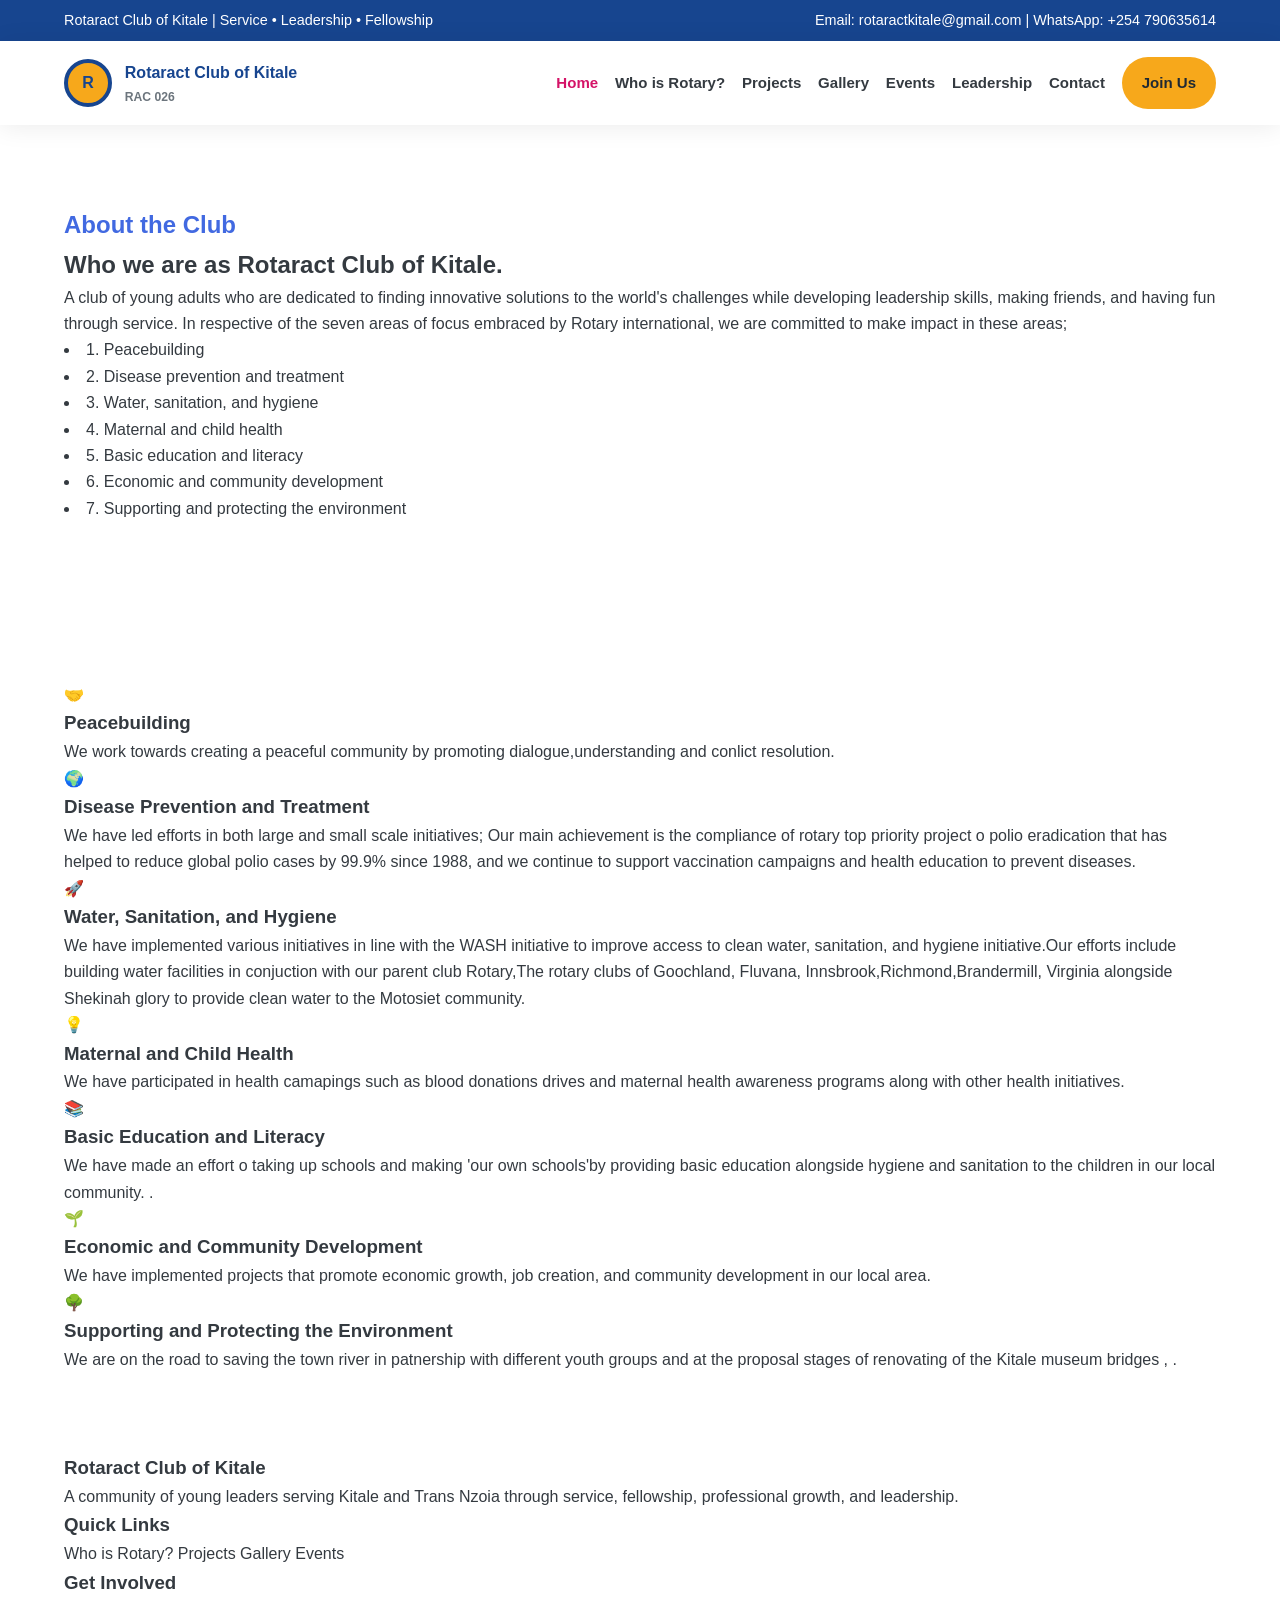
==== about.html @ 702fc6bf "Add files via upload" ====
<!DOCTYPE html>
<html lang="en">

<head>
    <meta charset="UTF-8" />
    <meta name="viewport" content="width=device-width, initial-scale=1.0" />
    <title>About | Rotaract Club of Kitale</title>
    <meta name="description" content="Rotaract Club of Kitale website." />
    <link rel="stylesheet" href="styles.css" />
</head>

<body>
    <div class="topbar">
        <div>Rotaract Club of Kitale | Service • Leadership • Fellowship</div>
        <div>Email: rotaractkitale@gmail.com | WhatsApp: +254 790635614</div>
    </div>

    <header>
        <nav>
            <a href="index.html" class="logo">
                <span class="logo-mark">R</span>
                <span>
                    Rotaract Club of Kitale
                    <small>RAC 026</small>
                </span>
            </a>

            <button class="menu-toggle" aria-label="Open navigation">☰</button>

            <div class="nav-links">
                <a href="index.html" class="active">Home</a>
                <a href="rotary.html" class="">Who is Rotary?</a>
                <a href="projects.html" class="">Projects</a>
                <a href="gallery.html" class="">Gallery</a>
                <a href="events.html" class="">Events</a>
                <a href="leadership.html" class="">Leadership</a>
                <a href="contact.html" class="">Contact</a>
                <a href="join.html" class="btn btn-gold">Join Us</a>
            </div>
        </nav>
    </header>
    <main>
        <section class="page-hero">
            <div class="container">
                <h2 style="color: royalblue;">About the Club</h2>
                <h1>Who we are as Rotaract Club of Kitale.</h1>
                <p>A club of young adults who are dedicated to finding innovative solutions to the world's challenges
                    while developing leadership skills, making friends, and having fun through service. In respective
                    of the seven areas of focus embraced by Rotary international, we are committed to make impact in
                    these areas;
                    <ou>
                        <li> 1. Peacebuilding </li>
                        <li> 2. Disease prevention and treatment </li>
                        <li> 3. Water, sanitation, and hygiene </li>
                        <li> 4. Maternal and child health </li>
                        <li> 5. Basic education and literacy </li>
                        <li> 6. Economic and community development </li>
                        <li> 7. Supporting and protecting the environment </li>
                    </ou>
                </p>
            </div>
        </section>
        <section>
            <div class="container cards">
                <div class="card">
                    <div class="icon">🤝</div>
                    <h3>Peacebuilding</h3>
                    <p>We work towards creating a peaceful community by promoting dialogue,understanding and conlict
                        resolution.</p>
                </div>
                <div class="card">
                    <div class="icon">🌍</div>
                    <h3>Disease Prevention and Treatment</h3>
                    <p>We have led efforts in both large and small scale initiatives; Our main achievement is the
                        compliance of rotary top
                        priority project o polio eradication that has helped to reduce global polio cases by 99.9% since
                        1988, and we continue
                        to support vaccination campaigns and health education to prevent diseases.</p>
                    </p>
                </div>
                <div class="card">
                    <div class="icon">🚀</div>
                    <h3>Water, Sanitation, and Hygiene</h3>
                    <p>We have implemented various initiatives in line with the WASH initiative to improve access to
                        clean water, sanitation, and hygiene initiative.Our efforts include building water facilities in
                        conjuction with
                        our parent club Rotary,The rotary clubs of Goochland, Fluvana, Innsbrook,Richmond,Brandermill,
                        Virginia alongside
                        Shekinah glory to provide clean water to the Motosiet community.</p>
                </div>
            </div>
            <div class="container cards">
                <div class="card">
                    <div class="icon">💡</div>
                    <h3>Maternal and Child Health</h3>
                    <p>We have participated in health camapings such as blood donations drives and maternal health
                        awareness programs along with other health
                        initiatives.</p>
                </div>
                <div class="card">
                    <div class="icon">📚</div>
                    <h3>Basic Education and Literacy</h3>
                    <p>We have made an effort o taking up schools and making 'our own schools'by providing basic
                        education alongside
                        hygiene and sanitation to the children in our local community.
                        .</p>
                </div>
                <div class="card">
                    <div class="icon">🌱</div>
                    <h3>Economic and Community Development</h3>
                    <p>We have implemented projects that promote economic growth, job creation, and community
                        development in our local area.</p>
                </div>
                <div class="card">
                    <div class="icon">🌳</div>
                    <h3>Supporting and Protecting the Environment</h3>
                    <p>We are on the road to saving the town river in patnership with different youth groups and at the
                        proposal stages
                        of renovating of the Kitale museum bridges , .</p>

        </section>
    </main>
    <footer>
        <div class="container footer-grid">
            <div>
                <h3>Rotaract Club of Kitale</h3>
                <p>A community of young leaders serving Kitale and Trans Nzoia through service, fellowship, professional
                    growth, and leadership.</p>
            </div>

            <div>
                <h3>Quick Links</h3>
                <a href="rotary.html">Who is Rotary?</a>
                <a href="projects.html">Projects</a>
                <a href="gallery.html">Gallery</a>
                <a href="events.html">Events</a>
            </div>

            <div>
                <h3>Get Involved</h3>
                <a href="join.html">Become a Member</a>
                <a href="contact.html">Volunteer</a>
                <a href="partners.html">Partner With Us</a>
                <a href="contact.html">Donate</a>
            </div>

        </div>
    </footer>
    <script src="script.js"></script>
</body>

</html>
---- styles.css ----
/* ================================
   Rotaract Club of Kitale Website
   Multi-page static HTML/CSS/JS
   Colors inspired by Rotary branding
================================ */

:root {
    --rotary-blue: #17458F;
    --rotary-gold: #F7A81B;
    --rotary-azure: #0067C8;
    --rotaract-cranberry: #D41367;
    --sky-blue: #00A2E0;
    --charcoal: #343A40;
    --gray: #6C757D;
    --light: #F6F8FB;
    --white: #FFFFFF;
    --dark-blue: #0E2E63;
    --green: #1F7A43;
}

* {
    box-sizing: border-box;
    margin: 0;
    padding: 0;
}

html {
    scroll-behavior: smooth;
}

body {
    font-family: Arial, Helvetica, sans-serif;
    color: var(--charcoal);
    background: var(--white);
    line-height: 1.65;
}

a {
    color: inherit;
    text-decoration: none;
}

img {
    width: 100%;
    display: block;
}

.topbar {
    background: var(--rotary-blue);
    color: var(--white);
    padding: 0.55rem 5%;
    display: flex;
    justify-content: space-between;
    gap: 1rem;
    flex-wrap: wrap;
    font-size: 0.9rem;
}

header {
    position: sticky;
    top: 0;
    z-index: 1000;
    background: var(--white);
    box-shadow: 0 2px 24px rgba(0, 0, 0, 0.08);
}

nav {
    width: min(1180px, 90%);
    margin: auto;
    padding: 1rem 0;
    display: flex;
    align-items: center;
    justify-content: space-between;
    gap: 1rem;
}

.logo {
    display: flex;
    align-items: center;
    gap: 0.8rem;
    color: var(--rotary-blue);
    font-weight: 900;
}

.logo-mark {
    width: 48px;
    height: 48px;
    display: grid;
    place-items: center;
    border-radius: 50%;
    background: var(--rotary-gold);
    border: 4px solid var(--rotary-blue);
    color: var(--rotary-blue);
    font-weight: 900;
}

.logo small {
    display: block;
    font-size: 0.76rem;
    color: var(--gray);
    font-weight: 700;
}

.nav-links {
    display: flex;
    align-items: center;
    gap: 1.05rem;
    font-weight: 800;
    font-size: 0.94rem;
}

.nav-links a:hover,
.nav-links a.active {
    color: var(--rotaract-cranberry);
}

.menu-toggle {
    display: none;
    background: var(--rotary-blue);
    color: var(--white);
    border: none;
    border-radius: 12px;
    padding: 0.5rem 0.75rem;
    font-size: 1.25rem;
    cursor: pointer;
}

.container {
    width: min(1180px, 90%);
    margin: auto;
}

section {
    padding: 5rem 0;
}

.btn {
    display: inline-block;
    padding: 0.85rem 1.25rem;
    border-radius: 999px;
    font-weight: 900;
    border: none;
    cursor: pointer;
    transition: 0.2s ease;
}

.btn:hover {
    transform: translateY(-2px);
    box-shadow: 0 10px 28px rgba(0, 0, 0, 0.16);
}

.btn-gold {
    background: var(--rotary-gold);
    color: #1f2933;
}

.btn-blue {
    background: var(--rotary-blue);
    color: var(--white);
}

.btn-cranberry {
    background: var(--rotaract-cranberry);
    color: var(--white);
}

.btn-outline {
    border: 2px solid currentColor;
    color: var(--rotary-blue);
    background: transparent;
}

.btn-white-outline {
    border: 2px solid var(--white);
    color: var(--white);
}

/* (rest of styles omitted for brevity) */
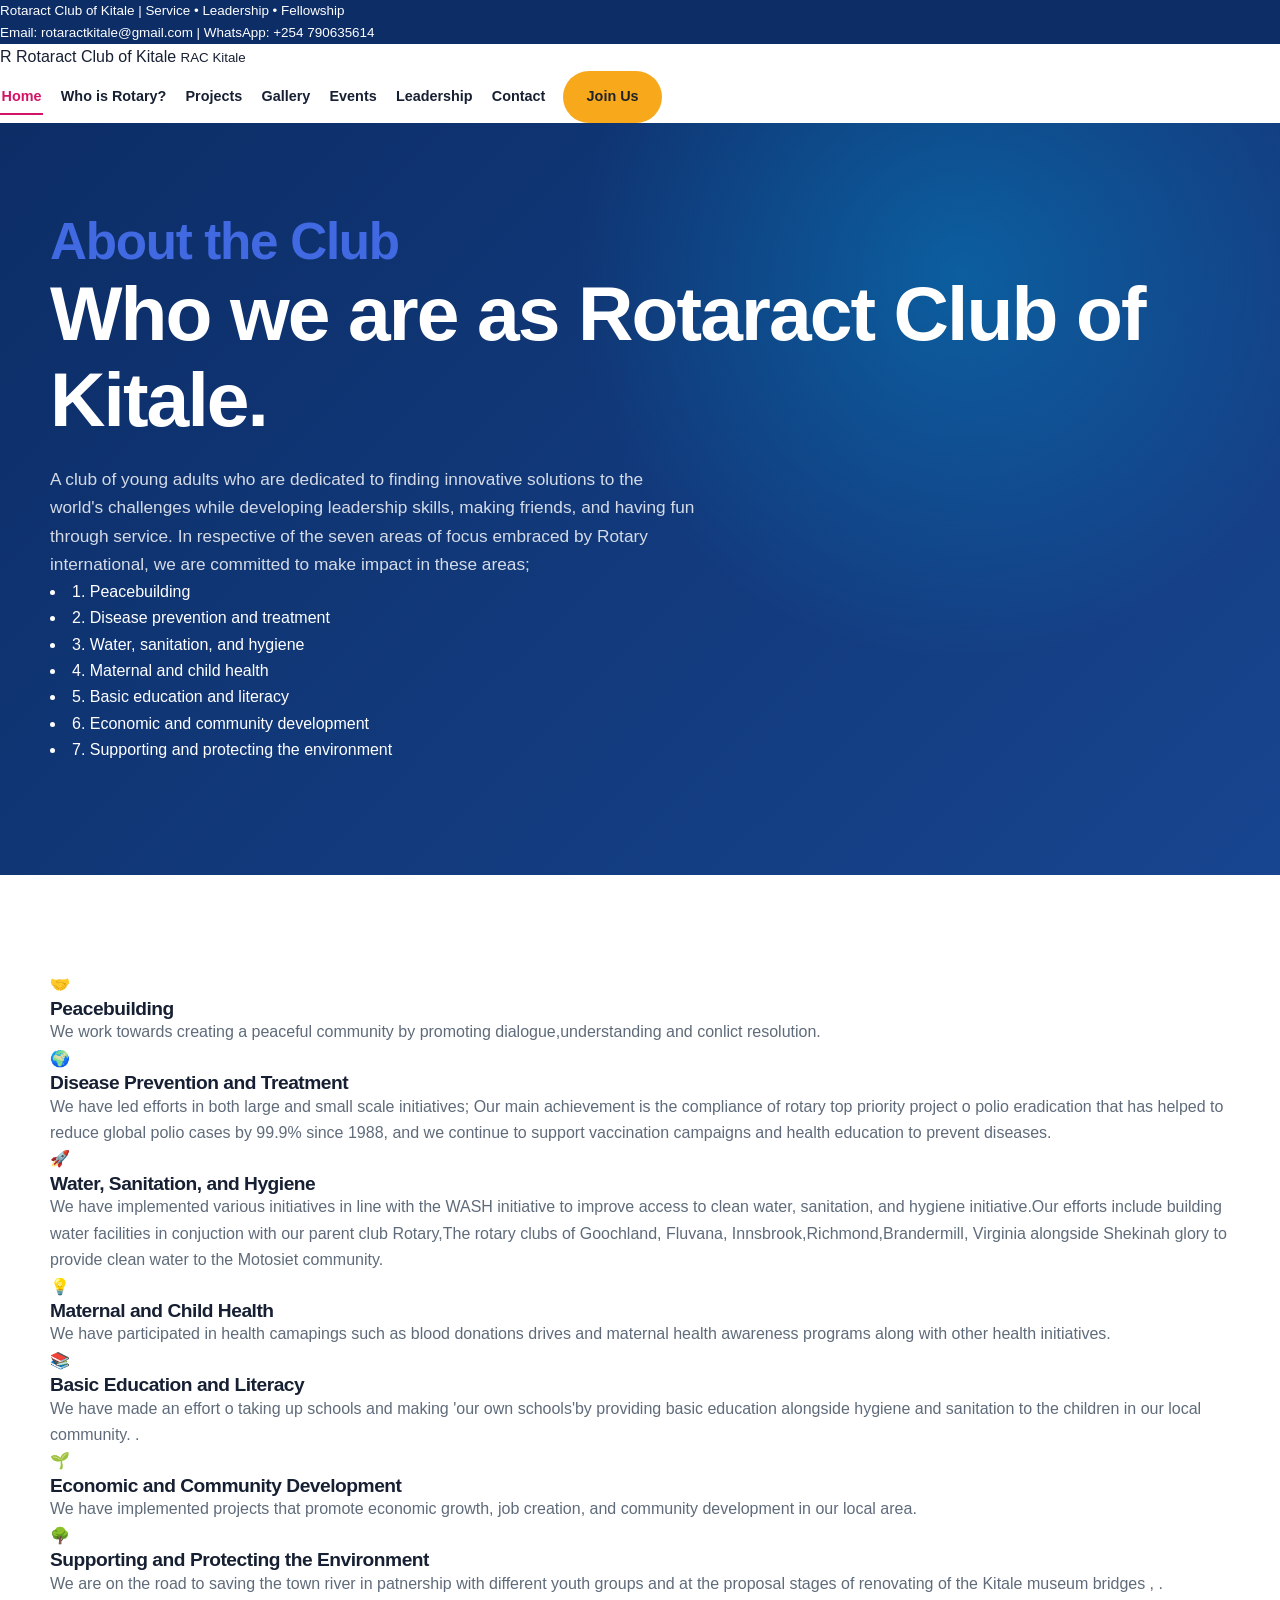
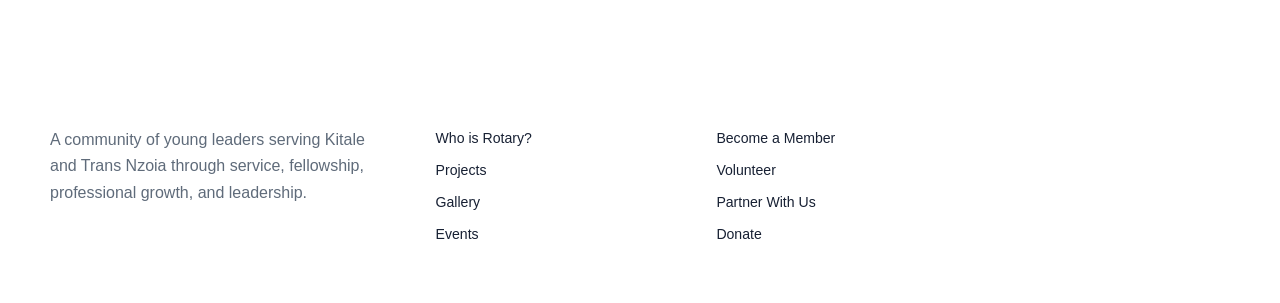
==== commit 3271b0a5: "Update about.html" ====
--- a/about.html
+++ b/about.html
@@ -21,7 +21,7 @@
                 <span class="logo-mark">R</span>
                 <span>
                     Rotaract Club of Kitale
-                    <small>RAC 026</small>
+                    <small>RAC Kitale</small>
                 </span>
             </a>
 
@@ -149,4 +149,4 @@
     <script src="script.js"></script>
 </body>
 
-</html>+</html>
--- a/styles.css
+++ b/styles.css
@@ -1,178 +1,1338 @@
-/* ================================
-   Rotaract Club of Kitale Website
-   Multi-page static HTML/CSS/JS
-   Colors inspired by Rotary branding
-================================ */
-
+/* Rotaract Club of Kitale — refined static website */
 :root {
-    --rotary-blue: #17458F;
-    --rotary-gold: #F7A81B;
-    --rotary-azure: #0067C8;
-    --rotaract-cranberry: #D41367;
-    --sky-blue: #00A2E0;
-    --charcoal: #343A40;
-    --gray: #6C757D;
-    --light: #F6F8FB;
-    --white: #FFFFFF;
-    --dark-blue: #0E2E63;
-    --green: #1F7A43;
-}
-
-* {
-    box-sizing: border-box;
-    margin: 0;
-    padding: 0;
-}
-
-html {
-    scroll-behavior: smooth;
-}
-
-body {
-    font-family: Arial, Helvetica, sans-serif;
-    color: var(--charcoal);
-    background: var(--white);
-    line-height: 1.65;
-}
-
-a {
-    color: inherit;
-    text-decoration: none;
-}
-
-img {
+  --cranberry: #d41367;
+  --cranberry-dark: #a80f4f;
+  --royal: #17458f;
+  --royal-dark: #0c2d66;
+  --azure: #0067c8;
+  --sky: #00a2e0;
+  --gold: #f7a81b;
+  --green: #1f7a43;
+  --ink: #172033;
+  --muted: #5f6b7a;
+  --line: #dfe5ee;
+  --soft: #f5f7fb;
+  --white: #ffffff;
+  --shadow-sm: 0 10px 30px rgba(23, 32, 51, .08);
+  --shadow-lg: 0 24px 70px rgba(12, 45, 102, .18);
+  --radius-sm: 14px;
+  --radius: 24px;
+  --radius-lg: 36px;
+  --container: 1180px;
+}
+
+* { box-sizing: border-box; margin: 0; padding: 0; }
+html { scroll-behavior: smooth; }
+body { font-family: Inter, "Segoe UI", Arial, sans-serif; color: var(--ink); background: var(--white); line-height: 1.65; -webkit-font-smoothing: antialiased; }
+body.nav-open { overflow: hidden; }
+a { color: inherit; text-decoration: none; }
+button, input, select, textarea { font: inherit; }
+button { cursor: pointer; }
+img { display: block; width: 100%; }
+ul, ol { padding-left: 1.2rem; }
+code { background: #edf1f7; color: var(--royal-dark); border-radius: 6px; padding: .12rem .35rem; font-size: .9em; }
+::selection { background: rgba(212, 19, 103, .2); }
+.container { width: min(var(--container), calc(100% - 2.5rem)); margin-inline: auto; }
+section { padding: 6rem 0; }
+h1, h2, h3 { line-height: 1.12; letter-spacing: -.025em; }
+h1 { font-size: clamp(2.7rem, 6vw, 5.4rem); }
+h2 { font-size: clamp(2rem, 4vw, 3.55rem); }
+h3 { font-size: 1.2rem; }
+p { color: var(--muted); }
+.sr-only { position: absolute; width: 1px; height: 1px; padding: 0; margin: -1px; overflow: hidden; clip: rect(0,0,0,0); white-space: nowrap; border: 0; }
+.skip-link { position: fixed; top: -100px; left: 1rem; z-index: 9999; background: var(--gold); color: var(--ink); font-weight: 800; padding: .75rem 1rem; border-radius: 0 0 10px 10px; }
+.skip-link:focus { top: 0; }
+.center { text-align: center; }
+
+.topbar { background: var(--royal-dark); color: var(--white); font-size: .84rem; }
+.topbar-inner { min-height: 38px; display: flex; align-items: center; justify-content: space-between; gap: 1rem; }
+.topbar-links { display: flex; gap: 1.2rem; }
+.topbar a:hover { color: var(--gold); }
+.site-header { position: sticky; top: 0; z-index: 1000; background: rgba(255,255,255,.96); border-bottom: 1px solid rgba(223,229,238,.8); backdrop-filter: blur(18px); }
+.site-nav { min-height: 82px; display: flex; align-items: center; justify-content: space-between; gap: 1.5rem; }
+.brand { display: flex; align-items: center; gap: .75rem; min-width: 260px; }
+.brand-logo { width: 52px; height: 52px; object-fit: contain; }
+.brand-copy strong { display: block; color: var(--royal-dark); font-size: 1rem; }
+.brand-copy small { display: block; color: var(--muted); font-size: .72rem; font-weight: 700; letter-spacing: .06em; text-transform: uppercase; }
+.nav-links { display: flex; align-items: center; gap: 1rem; font-size: .9rem; font-weight: 750; }
+.nav-links > a:not(.btn) { position: relative; padding: .5rem .1rem; }
+.nav-links > a:not(.btn)::after { content: ""; position: absolute; left: 0; right: 100%; bottom: .15rem; height: 2px; background: var(--cranberry); transition: right .2s ease; }
+.nav-links > a:hover, .nav-links > a.active { color: var(--cranberry); }
+.nav-links > a:hover::after, .nav-links > a.active::after { right: 0; }
+.menu-toggle { display: none; width: 46px; height: 42px; border: 0; border-radius: 12px; background: var(--royal); position: relative; }
+.menu-icon, .menu-icon::before, .menu-icon::after { position: absolute; width: 22px; height: 2px; border-radius: 2px; background: var(--white); left: 12px; transition: .25s ease; }
+.menu-icon { top: 20px; }
+.menu-icon::before, .menu-icon::after { content: ""; left: 0; }
+.menu-icon::before { top: -7px; }
+.menu-icon::after { top: 7px; }
+.menu-toggle[aria-expanded="true"] .menu-icon { background: transparent; }
+.menu-toggle[aria-expanded="true"] .menu-icon::before { top: 0; transform: rotate(45deg); }
+.menu-toggle[aria-expanded="true"] .menu-icon::after { top: 0; transform: rotate(-45deg); }
+
+.btn { display: inline-flex; align-items: center; justify-content: center; gap: .45rem; min-height: 48px; border: 2px solid transparent; border-radius: 999px; padding: .78rem 1.35rem; font-weight: 800; transition: transform .2s ease, box-shadow .2s ease, background .2s ease; }
+.btn:hover { transform: translateY(-2px); box-shadow: var(--shadow-sm); }
+.btn-small { min-height: 40px; padding: .58rem 1rem; font-size: .86rem; }
+.btn-primary { background: var(--cranberry); color: var(--white); }
+.btn-primary:hover { background: var(--cranberry-dark); }
+.btn-gold { background: var(--gold); color: #20232a; }
+.btn-outline { color: var(--royal); border-color: var(--royal); background: transparent; }
+.btn-outline:hover { color: var(--white); background: var(--royal); }
+.btn-white-outline { color: var(--white); border-color: rgba(255,255,255,.75); }
+.btn-white-outline:hover { background: var(--white); color: var(--royal-dark); }
+.btn-full { width: 100%; }
+.text-link { display: inline-flex; align-items: center; gap: .45rem; color: var(--royal); font-weight: 800; }
+.text-link:hover { color: var(--cranberry); }
+.action-row, .hero-actions, .cta-actions, .calendar-actions { display: flex; align-items: center; flex-wrap: wrap; gap: .9rem; }
+.action-top { margin-top: 2rem; }
+
+.eyebrow { display: inline-flex; align-items: center; gap: .5rem; margin-bottom: 1rem; color: var(--cranberry); font-size: .78rem; font-weight: 900; letter-spacing: .14em; text-transform: uppercase; }
+.eyebrow::before { content: ""; width: 28px; height: 3px; background: currentColor; border-radius: 2px; }
+.eyebrow-light { color: var(--gold); }
+.section-heading { max-width: 760px; margin-bottom: 2.4rem; }
+.section-heading.center { margin-inline: auto; }
+.section-heading p { max-width: 680px; margin: 1rem auto 0; }
+.heading-row { max-width: none; display: flex; align-items: end; justify-content: space-between; gap: 2rem; }
+.section-copy > p { margin-top: 1rem; font-size: 1.03rem; }
+.section-copy .action-row, .section-copy > .btn { margin-top: 1.7rem; }
+.section-soft { background: var(--soft); }
+.section-dark { color: var(--white); background: linear-gradient(135deg, var(--royal-dark), #081c3e); }
+.section-dark p { color: rgba(255,255,255,.76); }
+
+.hero { overflow: hidden; }
+.hero-home { padding: 6.8rem 0; color: var(--white); background: radial-gradient(circle at 80% 20%, rgba(0,162,224,.34), transparent 38%), radial-gradient(circle at 10% 100%, rgba(212,19,103,.38), transparent 40%), linear-gradient(135deg, var(--royal-dark), var(--royal)); }
+.hero-grid { display: grid; grid-template-columns: 1.02fr .98fr; align-items: center; gap: 4rem; }
+.hero-copy h1 span { color: var(--gold); }
+.hero-copy > p { max-width: 630px; margin: 1.4rem 0 2rem; color: rgba(255,255,255,.83); font-size: 1.12rem; }
+.hero-points { display: flex; flex-wrap: wrap; gap: .7rem; margin-top: 2.3rem; }
+.hero-points span { padding: .42rem .72rem; border: 1px solid rgba(255,255,255,.22); border-radius: 999px; color: rgba(255,255,255,.86); font-size: .78rem; font-weight: 700; }
+.media-slider { position: relative; min-width: 0; border-radius: var(--radius-lg); overflow: hidden; box-shadow: var(--shadow-lg); background: rgba(255,255,255,.12); border: 1px solid rgba(255,255,255,.16); }
+.slides { position: relative; aspect-ratio: 4 / 3; }
+.slide { position: absolute; inset: 0; opacity: 0; visibility: hidden; transition: opacity .5s ease; }
+.slide.active { opacity: 1; visibility: visible; }
+.slide img { height: 100%; object-fit: cover; }
+.slide figcaption { position: absolute; left: 1.2rem; right: 1.2rem; bottom: 1.2rem; padding: 1rem 1.1rem; border-radius: 16px; background: rgba(7,27,62,.82); backdrop-filter: blur(8px); }
+.slide figcaption strong, .slide figcaption span { display: block; }
+.slide figcaption span { color: rgba(255,255,255,.72); font-size: .83rem; margin-top: .2rem; }
+.slider-controls { display: flex; align-items: center; justify-content: center; gap: .8rem; padding: .75rem 1rem; background: rgba(7,27,62,.72); }
+.slider-controls button { width: 36px; height: 36px; border: 1px solid rgba(255,255,255,.22); border-radius: 50%; background: transparent; color: var(--white); font-size: 1.5rem; line-height: 1; }
+.slider-dots { display: flex; gap: .45rem; }
+.slider-dot { width: 8px; height: 8px; border: 0; border-radius: 50%; padding: 0; background: rgba(255,255,255,.35); }
+.slider-dot.active { width: 24px; border-radius: 999px; background: var(--gold); }
+.quick-action-bar { padding: 0; background: var(--white); }
+.quick-actions { display: grid; grid-template-columns: repeat(3, 1fr); margin-top: -1.6rem; position: relative; z-index: 2; box-shadow: var(--shadow-lg); border-radius: var(--radius); overflow: hidden; }
+.quick-actions a { display: grid; grid-template-columns: 44px 1fr; column-gap: .8rem; padding: 1.5rem; background: var(--white); border-right: 1px solid var(--line); }
+.quick-actions a:last-child { border-right: 0; }
+.quick-actions a:hover { background: #fff9fc; }
+.quick-actions span { grid-row: 1 / 3; display: grid; place-items: center; width: 42px; height: 42px; border-radius: 50%; color: var(--white); background: var(--cranberry); font-weight: 900; }
+.quick-actions small { color: var(--muted); }
+
+.page-hero { padding: 5.6rem 0; color: var(--white); background: radial-gradient(circle at 75% 20%, rgba(0,162,224,.35), transparent 34%), linear-gradient(135deg, var(--royal-dark), var(--royal)); overflow: hidden; }
+.page-hero-grid { display: grid; grid-template-columns: 1fr .82fr; align-items: center; gap: 4rem; }
+.page-hero p { max-width: 650px; color: rgba(255,255,255,.82); font-size: 1.08rem; margin-top: 1.4rem; }
+.page-hero-image { aspect-ratio: 16/10; object-fit: cover; border-radius: var(--radius-lg); box-shadow: var(--shadow-lg); transform: rotate(1.8deg); border: 4px solid rgba(255,255,255,.16); }
+.split { display: grid; grid-template-columns: repeat(2, minmax(0, 1fr)); align-items: center; gap: 4.5rem; }
+.split-image { align-items: center; }
+.image-stack { position: relative; }
+.image-stack > img { border-radius: var(--radius-lg); box-shadow: var(--shadow-lg); }
+.image-badge { position: absolute; right: -1.2rem; bottom: 1.4rem; min-width: 150px; padding: 1rem 1.2rem; border-radius: 18px; background: var(--gold); box-shadow: var(--shadow-sm); }
+.image-badge strong, .image-badge span { display: block; }
+.image-badge strong { color: var(--royal-dark); font-size: 1.25rem; }
+.image-badge span { color: #43371d; font-size: .8rem; }
+.image-note { margin: -1.8rem 1.2rem 0; position: relative; padding: 1.2rem 1.4rem; border-radius: 18px; background: var(--white); box-shadow: var(--shadow-sm); }
+.image-note strong, .image-note span { display: block; }
+.image-note span { color: var(--muted); font-size: .9rem; margin-top: .3rem; }
+.quote-card { margin-top: 1.8rem; padding: 1.4rem; border-left: 5px solid var(--gold); border-radius: 0 16px 16px 0; background: var(--soft); color: var(--royal-dark); font-weight: 800; }
+
+.stats-grid { display: grid; grid-template-columns: repeat(3, 1fr); gap: .75rem; margin: 2rem 0; }
+.stats-grid div { padding: 1rem; border-radius: 16px; background: var(--soft); }
+.stats-grid strong, .stats-grid span { display: block; }
+.stats-grid strong { color: var(--cranberry); font-size: 1.8rem; }
+.stats-grid span { color: var(--muted); font-size: .8rem; }
+.impact-grid { display: grid; grid-template-columns: repeat(4, 1fr); gap: 1.2rem; }
+.impact-card { position: relative; padding: 1.6rem; border-radius: var(--radius); background: var(--white); box-shadow: var(--shadow-sm); overflow: hidden; }
+.impact-card::after { content: ""; position: absolute; right: -35px; bottom: -35px; width: 110px; height: 110px; border-radius: 50%; background: rgba(212,19,103,.07); }
+.impact-card h3 { margin: 1.1rem 0 .7rem; }
+.impact-card a { display: inline-block; margin-top: 1rem; color: var(--royal); font-weight: 800; }
+.card-number { position: absolute; top: 1.2rem; right: 1.2rem; color: #c6cfdb; font-size: .8rem; font-weight: 900; }
+.icon-bubble { display: grid; place-items: center; width: 52px; height: 52px; border-radius: 16px; background: #fff0f6; font-size: 1.45rem; }
+.project-feature-grid { display: grid; grid-template-columns: repeat(3, 1fr); gap: 1.4rem; }
+.project-feature { overflow: hidden; border: 1px solid var(--line); border-radius: var(--radius); background: var(--white); box-shadow: var(--shadow-sm); }
+.project-feature img { aspect-ratio: 16 / 10; object-fit: cover; }
+.project-feature > div { padding: 1.35rem; }
+.project-feature h3 { margin: .85rem 0 .55rem; }
+.pill { display: inline-flex; align-items: center; min-height: 28px; padding: .3rem .65rem; border-radius: 999px; font-size: .7rem; font-weight: 900; letter-spacing: .05em; text-transform: uppercase; }
+.pill-cranberry { color: var(--cranberry-dark); background: #fde7f1; }
+.pill-green { color: #155d32; background: #e5f6ea; }
+.pill-blue { color: var(--royal-dark); background: #e8f1fb; }
+.pill-gold { color: #5f450b; background: #fff2d2; }
+.calendar-preview .next-event-card { padding: 2rem; border-radius: var(--radius); color: var(--ink); background: var(--white); box-shadow: var(--shadow-lg); }
+.next-event-card h3 { font-size: 1.65rem; margin: .8rem 0 .6rem; }
+.next-event-date { color: var(--cranberry); font-weight: 900; margin-top: 1rem; }
+.photo-strip { display: grid; grid-template-columns: repeat(4, 1fr); gap: .8rem; }
+.photo-strip img { height: 260px; object-fit: cover; border-radius: 18px; }
+.photo-strip img:nth-child(even) { margin-top: 1.5rem; }
+.cta-section { padding-top: 0; }
+.cta-panel { display: flex; justify-content: space-between; align-items: center; gap: 3rem; padding: 3rem; border-radius: var(--radius-lg); color: var(--white); background: linear-gradient(135deg, var(--cranberry-dark), var(--cranberry) 55%, var(--royal)); box-shadow: var(--shadow-lg); }
+.cta-panel h2 { max-width: 720px; font-size: clamp(2rem, 4vw, 3.2rem); }
+.cta-panel p { color: rgba(255,255,255,.8); margin-top: .8rem; max-width: 720px; }
+
+.test-grid { display: grid; grid-template-columns: repeat(4, 1fr); gap: 1rem; }
+.test-card { min-height: 180px; padding: 1.5rem; border-radius: var(--radius); color: var(--white); background: linear-gradient(145deg, var(--royal-dark), var(--royal)); }
+.test-card span { color: var(--gold); font-weight: 900; }
+.test-card h3 { margin-top: 2.8rem; }
+.club-culture-note { margin-top: 1rem; padding: 1rem 1.2rem; border-radius: 14px; text-align: center; background: #fff3d8; color: #51401c; }
+.focus-grid { display: grid; grid-template-columns: repeat(3, 1fr); gap: 1.1rem; }
+.focus-card { padding: 1.4rem; border: 1px solid var(--line); border-radius: 20px; }
+.focus-card > div { font-size: 1.55rem; }
+.focus-card h3 { margin: .8rem 0 .45rem; }
+.values-layout { display: grid; grid-template-columns: .8fr 1.2fr; gap: 4rem; align-items: center; }
+.values-grid { display: grid; grid-template-columns: repeat(2, 1fr); gap: 1rem; }
+.value-card { padding: 1.4rem; border: 1px solid rgba(255,255,255,.15); border-radius: 18px; background: rgba(255,255,255,.06); }
+.value-card strong { color: var(--gold); font-size: 1.2rem; }
+.value-card p { margin-top: .35rem; }
+
+.feature-panel, .action-card, .tips-card { padding: 2rem; border-radius: var(--radius); background: var(--soft); box-shadow: var(--shadow-sm); }
+.feature-kicker { color: var(--cranberry); font-size: .76rem; font-weight: 900; text-transform: uppercase; letter-spacing: .1em; }
+.feature-panel blockquote { margin-top: 1rem; color: var(--royal-dark); font-size: 1.55rem; font-weight: 800; line-height: 1.35; }
+.three-card-grid, .support-grid { display: grid; grid-template-columns: repeat(3, 1fr); gap: 1.2rem; }
+.simple-card, .support-card { padding: 1.7rem; border-radius: var(--radius); background: var(--white); box-shadow: var(--shadow-sm); }
+.simple-card h3, .support-card h3 { margin: 1rem 0 .55rem; }
+.relationship-grid { display: grid; grid-template-columns: 1fr 180px 1fr; gap: 1.2rem; align-items: stretch; }
+.relationship-card { padding: 2rem; border-radius: var(--radius); color: var(--white); }
+.relationship-card.rotary { background: linear-gradient(145deg, var(--royal-dark), var(--royal)); }
+.relationship-card.rotaract { background: linear-gradient(145deg, var(--cranberry-dark), var(--cranberry)); }
+.relationship-card > span { color: var(--gold); font-size: .75rem; font-weight: 900; letter-spacing: .12em; }
+.relationship-card h3 { margin: .7rem 0 1.2rem; font-size: 1.55rem; }
+.relationship-card .check-list li { color: rgba(255,255,255,.82); }
+.relationship-bridge { display: flex; flex-direction: column; align-items: center; justify-content: center; text-align: center; border-radius: var(--radius); background: var(--soft); }
+.relationship-bridge span { display: grid; place-items: center; width: 48px; height: 48px; border-radius: 50%; color: var(--white); background: var(--gold); font-size: 1.8rem; }
+.relationship-bridge strong { color: var(--royal-dark); margin-top: .8rem; }
+.relationship-bridge small { color: var(--muted); margin-top: .35rem; }
+.section-dark .action-card { background: rgba(255,255,255,.08); border: 1px solid rgba(255,255,255,.15); }
+.section-dark .action-card h3 { font-size: 1.65rem; }
+.section-dark .action-card .btn { margin-top: 1.4rem; }
+
+.projects-grid { display: grid; grid-template-columns: repeat(2, 1fr); gap: 1.5rem; }
+.project-card-large { display: grid; grid-template-columns: .9fr 1.1fr; overflow: hidden; border: 1px solid var(--line); border-radius: var(--radius); background: var(--white); box-shadow: var(--shadow-sm); }
+.project-card-large > img { height: 100%; min-height: 330px; object-fit: cover; }
+.project-content { padding: 1.6rem; }
+.project-meta { display: flex; align-items: center; justify-content: space-between; gap: .7rem; }
+.project-status { color: var(--muted); font-size: .72rem; font-weight: 700; }
+.project-content h3 { margin: 1rem 0 .65rem; font-size: 1.45rem; }
+.mini-list { margin: 1rem 0; color: var(--muted); font-size: .9rem; }
+.process-layout { display: grid; grid-template-columns: .8fr 1.2fr; gap: 4rem; }
+.process-steps { list-style: none; padding: 0; }
+.process-steps li { display: grid; grid-template-columns: 58px 1fr; gap: 1rem; padding: 1.2rem 0; border-bottom: 1px solid var(--line); }
+.process-steps li > span { display: grid; place-items: center; width: 48px; height: 48px; border-radius: 14px; color: var(--white); background: var(--cranberry); font-weight: 900; }
+.process-steps h3 { margin-bottom: .25rem; }
+.impact-banner { color: var(--white); background: linear-gradient(135deg, var(--royal-dark), var(--royal)); }
+.impact-banner-grid { display: grid; grid-template-columns: .7fr 1.3fr; align-items: center; gap: 3rem; }
+.impact-metrics { display: grid; grid-template-columns: repeat(4, 1fr); gap: .8rem; }
+.impact-metrics div { padding: 1.2rem; border: 1px solid rgba(255,255,255,.16); border-radius: 18px; background: rgba(255,255,255,.06); }
+.impact-metrics strong, .impact-metrics span { display: block; }
+.impact-metrics strong { color: var(--gold); font-size: 1.8rem; }
+.impact-metrics span { color: rgba(255,255,255,.75); font-size: .78rem; }
+
+.gallery-toolbar, .event-filters { display: flex; justify-content: center; flex-wrap: wrap; gap: .6rem; margin-bottom: 2rem; }
+.filter-btn { min-height: 40px; padding: .55rem 1rem; border: 1px solid var(--line); border-radius: 999px; color: var(--royal-dark); background: var(--white); font-weight: 800; }
+.filter-btn:hover, .filter-btn.active { color: var(--white); border-color: var(--cranberry); background: var(--cranberry); }
+.gallery-grid { display: grid; grid-template-columns: repeat(3, 1fr); grid-auto-rows: 260px; gap: 1rem; }
+.gallery-item { position: relative; overflow: hidden; border: 0; border-radius: 20px; background: #e7edf6; text-align: left; }
+.gallery-item img { height: 100%; object-fit: cover; transition: transform .4s ease; }
+.gallery-item:hover img { transform: scale(1.04); }
+.gallery-item > span { position: absolute; left: .8rem; right: .8rem; bottom: .8rem; padding: .8rem 1rem; border-radius: 14px; color: var(--white); background: rgba(7,27,62,.82); backdrop-filter: blur(8px); }
+.gallery-item strong, .gallery-item small { display: block; }
+.gallery-item small { color: rgba(255,255,255,.7); margin-top: .2rem; }
+.gallery-item-wide { grid-column: span 2; }
+.gallery-item-tall { grid-row: span 2; }
+.gallery-item.hidden { display: none; }
+.lightbox { position: fixed; inset: 0; z-index: 2000; display: grid; place-items: center; padding: 2rem; background: rgba(4,13,30,.92); opacity: 0; visibility: hidden; transition: .2s ease; }
+.lightbox.open { opacity: 1; visibility: visible; }
+.lightbox img { max-width: min(1000px, 90vw); max-height: 76vh; object-fit: contain; border-radius: 18px; }
+.lightbox p { max-width: 800px; color: var(--white); text-align: center; margin-top: 1rem; }
+.lightbox-close { position: absolute; top: 1.4rem; right: 1.4rem; width: 46px; height: 46px; border: 1px solid rgba(255,255,255,.25); border-radius: 50%; color: var(--white); background: rgba(255,255,255,.08); font-size: 1.8rem; }
+.check-list { list-style: none; padding: 0; }
+.check-list li { position: relative; padding-left: 1.7rem; margin: .7rem 0; color: var(--muted); }
+.check-list li::before { content: "✓"; position: absolute; left: 0; color: var(--cranberry); font-weight: 900; }
+
+.notice-card { display: flex; align-items: flex-start; gap: 1rem; margin-bottom: 3rem; padding: 1.2rem 1.4rem; border: 1px solid #f5d68f; border-radius: 16px; background: #fff8e8; }
+.notice-card strong { color: #76540d; white-space: nowrap; }
+.event-list { display: grid; gap: 1rem; }
+.event-card { display: grid; grid-template-columns: 96px 1fr auto; gap: 1.3rem; align-items: center; padding: 1.25rem; border: 1px solid var(--line); border-radius: 20px; background: var(--white); box-shadow: var(--shadow-sm); }
+.event-card.hidden { display: none; }
+.event-date-block { display: grid; place-items: center; min-height: 90px; border-radius: 16px; color: var(--white); background: var(--royal); text-align: center; }
+.event-date-block strong { font-size: 2rem; line-height: 1; }
+.event-date-block span { font-size: .75rem; font-weight: 900; letter-spacing: .08em; text-transform: uppercase; }
+.event-card h3 { margin: .35rem 0; font-size: 1.25rem; }
+.event-card-meta { display: flex; flex-wrap: wrap; gap: .8rem; color: var(--muted); font-size: .82rem; }
+.event-category { justify-self: end; }
+.calendar-legend { display: flex; justify-content: center; flex-wrap: wrap; gap: 1.2rem; margin-bottom: 2rem; color: var(--muted); font-size: .85rem; }
+.calendar-legend span { display: flex; align-items: center; gap: .4rem; }
+.legend-dot { width: 10px; height: 10px; border-radius: 50%; }
+.legend-dot.fellowship, .calendar-day.event-fellowship { background: var(--cranberry); }
+.legend-dot.service, .calendar-day.event-service { background: var(--green); }
+.legend-dot.training, .calendar-day.event-training { background: var(--azure); }
+.legend-dot.fundraising, .calendar-day.event-fundraising { background: var(--gold); }
+.annual-calendar { display: grid; grid-template-columns: repeat(3, 1fr); gap: 1.2rem; }
+.calendar-month { padding: 1rem; border: 1px solid var(--line); border-radius: 20px; background: var(--white); box-shadow: var(--shadow-sm); }
+.calendar-month h3 { color: var(--royal-dark); text-align: center; margin-bottom: .8rem; }
+.calendar-weekdays, .calendar-days { display: grid; grid-template-columns: repeat(7, 1fr); gap: 3px; }
+.calendar-weekdays span { color: var(--muted); font-size: .65rem; font-weight: 900; text-align: center; text-transform: uppercase; }
+.calendar-day { display: grid; place-items: center; aspect-ratio: 1; border: 0; border-radius: 8px; color: var(--ink); background: transparent; font-size: .72rem; }
+.calendar-day.muted { color: #c4ccd7; }
+.calendar-day.has-event { color: var(--white); font-weight: 900; box-shadow: inset 0 0 0 2px rgba(255,255,255,.35); }
+.calendar-day.has-event:hover { transform: scale(1.08); }
+.event-host-card { overflow: hidden; border-radius: var(--radius); background: var(--soft); box-shadow: var(--shadow-sm); }
+.event-host-card img { aspect-ratio: 16/9; object-fit: cover; }
+.event-host-card > div { padding: 1.3rem; }
+.event-host-card p { margin-top: .35rem; }
+
+.leadership-grid { display: grid; grid-template-columns: repeat(4, 1fr); gap: 1.2rem; }
+.leader-card { overflow: hidden; border: 1px solid var(--line); border-radius: var(--radius); background: var(--white); box-shadow: var(--shadow-sm); }
+.leader-card img { aspect-ratio: 1 / 1; object-fit: cover; background: var(--soft); }
+.leader-card > div { padding: 1.3rem; }
+.leader-card h3 { margin: .45rem 0 .5rem; }
+.leader-role { color: var(--cranberry); font-size: .7rem; font-weight: 900; letter-spacing: .08em; text-transform: uppercase; }
+.leader-featured { grid-column: span 2; display: grid; grid-template-columns: .95fr 1.05fr; }
+.leader-featured img { height: 100%; }
+.leader-featured > div { display: flex; flex-direction: column; justify-content: center; padding: 2rem; }
+.leader-links { display: flex; gap: .6rem; margin-top: 1rem; }
+.leader-links a { color: var(--royal); font-weight: 800; }
+.committee-grid { display: grid; grid-template-columns: repeat(4, 1fr); gap: 1rem; }
+.committee-card { padding: 1.4rem; border-radius: 20px; background: var(--white); box-shadow: var(--shadow-sm); }
+.committee-card span { color: var(--cranberry); font-weight: 900; }
+.committee-card h3 { margin: 1.6rem 0 .5rem; }
+
+.partner-logo-grid { display: grid; grid-template-columns: repeat(3, 1fr); gap: 1rem; }
+.partner-logo { display: grid; place-items: center; min-height: 180px; padding: 1rem; border: 1px solid var(--line); border-radius: 20px; background: var(--white); transition: transform .2s ease, box-shadow .2s ease; }
+.partner-logo:hover { transform: translateY(-4px); box-shadow: var(--shadow-sm); }
+.partner-logo img { width: 120px; height: 90px; object-fit: contain; }
+.partner-logo span { color: var(--muted); font-size: .82rem; font-weight: 800; }
+.support-grid { grid-template-columns: repeat(4, 1fr); }
+
+.join-intro-grid { display: grid; grid-template-columns: .9fr 1.1fr; align-items: center; gap: 4rem; }
+.benefit-list { display: grid; gap: .8rem; }
+.benefit-list > div { display: grid; grid-template-columns: 54px 1fr; gap: 1rem; align-items: center; padding: 1.1rem; border: 1px solid var(--line); border-radius: 18px; }
+.benefit-list span { display: grid; place-items: center; width: 44px; height: 44px; border-radius: 14px; color: var(--white); background: var(--cranberry); font-weight: 900; }
+.journey-grid { display: grid; grid-template-columns: repeat(5, 1fr); gap: 1rem; }
+.journey-card { min-height: 240px; padding: 1.4rem; border-radius: 20px; background: var(--white); box-shadow: var(--shadow-sm); }
+.journey-card span { color: var(--cranberry); font-weight: 900; }
+.journey-card h3 { margin: 2.2rem 0 .6rem; }
+.faq-layout { display: grid; grid-template-columns: .75fr 1.25fr; gap: 4rem; }
+.faq-list details { border-bottom: 1px solid var(--line); }
+.faq-list summary { position: relative; list-style: none; padding: 1.2rem 2.5rem 1.2rem 0; color: var(--royal-dark); font-weight: 800; cursor: pointer; }
+.faq-list summary::-webkit-details-marker { display: none; }
+.faq-list summary::after { content: "+"; position: absolute; right: .3rem; top: 1rem; color: var(--cranberry); font-size: 1.4rem; }
+.faq-list details[open] summary::after { content: "−"; }
+.faq-list details p { padding: 0 2rem 1.2rem 0; }
+
+.contact-layout { display: grid; grid-template-columns: .82fr 1.18fr; gap: 4rem; align-items: start; }
+.contact-methods { display: grid; gap: .8rem; margin-top: 2rem; }
+.contact-methods > a, .contact-methods > div { display: grid; grid-template-columns: 48px 1fr; gap: .9rem; align-items: center; padding: 1rem; border: 1px solid var(--line); border-radius: 16px; }
+.contact-methods > a:hover { border-color: var(--cranberry); }
+.contact-methods > * > span { display: grid; place-items: center; width: 44px; height: 44px; border-radius: 14px; color: var(--white); background: var(--royal); font-weight: 900; }
+.contact-methods small, .contact-methods strong { display: block; }
+.contact-methods small { color: var(--muted); }
+.contact-methods strong { color: var(--royal-dark); font-size: .9rem; }
+.social-callout { margin-top: 1rem; padding: 1.2rem; border-radius: 16px; background: var(--soft); }
+.contact-form { padding: 2rem; border-radius: var(--radius); background: var(--soft); box-shadow: var(--shadow-sm); }
+.form-heading { margin-bottom: 1.5rem; }
+.form-heading span { color: var(--cranberry); font-size: .75rem; font-weight: 900; text-transform: uppercase; letter-spacing: .08em; }
+.form-heading h2 { margin-top: .4rem; font-size: 2rem; }
+.form-row { display: grid; grid-template-columns: repeat(2, 1fr); gap: 1rem; }
+.form-group { margin-bottom: 1rem; }
+.form-group label { display: block; color: var(--royal-dark); font-size: .82rem; font-weight: 800; margin-bottom: .35rem; }
+.form-group input, .form-group select, .form-group textarea { width: 100%; border: 1px solid var(--line); border-radius: 12px; padding: .8rem .9rem; color: var(--ink); background: var(--white); outline: none; }
+.form-group input:focus, .form-group select:focus, .form-group textarea:focus { border-color: var(--cranberry); box-shadow: 0 0 0 3px rgba(212,19,103,.12); }
+.form-note { margin-top: .8rem; font-size: .78rem; text-align: center; }
+.map-placeholder { position: relative; overflow: hidden; border-radius: var(--radius); box-shadow: var(--shadow-sm); }
+.map-placeholder img { aspect-ratio: 16/10; object-fit: cover; }
+.map-placeholder > div { position: absolute; left: 1rem; right: 1rem; bottom: 1rem; padding: 1rem; border-radius: 14px; background: rgba(255,255,255,.93); }
+.map-placeholder strong, .map-placeholder span { display: block; }
+.map-placeholder span { color: var(--muted); font-size: .82rem; }
+
+.site-footer { padding-top: 4.5rem; color: rgba(255,255,255,.8); background: #071b3e; }
+.footer-grid { display: grid; grid-template-columns: 1.45fr repeat(3, 1fr); gap: 3rem; padding-bottom: 3rem; }
+.footer-grid h3 { color: var(--white); font-size: 1rem; margin-bottom: 1rem; }
+.footer-grid a { display: block; margin: .55rem 0; font-size: .88rem; }
+.footer-grid a:hover { color: var(--gold); }
+.footer-brand > img { width: 62px; height: 62px; margin-bottom: 1rem; }
+.footer-brand p { max-width: 380px; color: rgba(255,255,255,.66); }
+.social-links { display: flex; gap: .5rem; margin-top: 1.2rem; }
+.social-links a { display: grid; place-items: center; width: 38px; height: 38px; border: 1px solid rgba(255,255,255,.18); border-radius: 50%; font-size: .72rem; font-weight: 900; }
+.footer-note { color: rgba(255,255,255,.55); font-size: .78rem; margin-top: .8rem; }
+.footer-bottom { display: flex; justify-content: space-between; gap: 1rem; padding: 1.2rem 0; border-top: 1px solid rgba(255,255,255,.1); font-size: .78rem; }
+.back-to-top { position: fixed; right: 1.2rem; bottom: 1.2rem; z-index: 900; width: 44px; height: 44px; border: 0; border-radius: 50%; color: var(--white); background: var(--cranberry); box-shadow: var(--shadow-sm); opacity: 0; visibility: hidden; transform: translateY(10px); transition: .2s ease; }
+.back-to-top.visible { opacity: 1; visibility: visible; transform: none; }
+
+.reveal { opacity: 0; transform: translateY(18px); transition: opacity .55s ease, transform .55s ease; }
+.reveal.in-view { opacity: 1; transform: none; }
+
+@media (max-width: 1100px) {
+  .nav-links { gap: .65rem; font-size: .82rem; }
+  .impact-grid { grid-template-columns: repeat(2, 1fr); }
+  .leadership-grid { grid-template-columns: repeat(3, 1fr); }
+  .annual-calendar { grid-template-columns: repeat(2, 1fr); }
+  .journey-grid { grid-template-columns: repeat(3, 1fr); }
+  .support-grid { grid-template-columns: repeat(2, 1fr); }
+}
+
+@media (max-width: 900px) {
+  section { padding: 4.5rem 0; }
+  .topbar-inner { justify-content: center; text-align: center; }
+  .topbar-inner > span { display: none; }
+  .menu-toggle { display: block; }
+  .brand { min-width: 0; }
+  .nav-links { position: fixed; top: 120px; left: 1rem; right: 1rem; display: flex; flex-direction: column; align-items: stretch; gap: .2rem; max-height: calc(100vh - 140px); overflow-y: auto; padding: 1rem; border-radius: 18px; background: var(--white); box-shadow: var(--shadow-lg); opacity: 0; visibility: hidden; transform: translateY(-10px); transition: .2s ease; }
+  .nav-links.open { opacity: 1; visibility: visible; transform: none; }
+  .nav-links > a { padding: .75rem .8rem !important; border-radius: 10px; }
+  .nav-links > a::after { display: none; }
+  .nav-links > a:hover, .nav-links > a.active { background: var(--soft); }
+  .nav-cta { margin-top: .4rem; }
+  .hero-grid, .page-hero-grid, .split, .values-layout, .process-layout, .impact-banner-grid, .join-intro-grid, .faq-layout, .contact-layout { grid-template-columns: 1fr; }
+  .page-hero-image { max-width: 720px; }
+  .quick-actions { grid-template-columns: 1fr; margin-top: 1rem; }
+  .quick-actions a { border-right: 0; border-bottom: 1px solid var(--line); }
+  .project-feature-grid, .three-card-grid, .partner-logo-grid { grid-template-columns: repeat(2, 1fr); }
+  .projects-grid { grid-template-columns: 1fr; }
+  .relationship-grid { grid-template-columns: 1fr; }
+  .relationship-bridge { min-height: 120px; }
+  .leadership-grid { grid-template-columns: repeat(2, 1fr); }
+  .leader-featured { grid-column: span 2; }
+  .committee-grid { grid-template-columns: repeat(2, 1fr); }
+  .footer-grid { grid-template-columns: repeat(2, 1fr); }
+  .cta-panel { align-items: flex-start; flex-direction: column; }
+  .gallery-grid { grid-template-columns: repeat(2, 1fr); }
+  .gallery-item-wide { grid-column: span 2; }
+}
+
+@media (max-width: 620px) {
+  .container { width: min(100% - 1.35rem, var(--container)); }
+  section { padding: 3.8rem 0; }
+  h1 { font-size: clamp(2.5rem, 13vw, 4rem); }
+  .topbar-links { flex-direction: column; gap: .1rem; padding: .35rem 0; }
+  .site-nav { min-height: 72px; }
+  .brand-logo { width: 44px; height: 44px; }
+  .brand-copy strong { font-size: .9rem; }
+  .brand-copy small { font-size: .63rem; }
+  .nav-links { top: 112px; }
+  .hero-home { padding: 4.5rem 0; }
+  .hero-grid { gap: 2.5rem; }
+  .hero-actions .btn, .cta-actions .btn { width: 100%; }
+  .page-hero { padding: 4.2rem 0; }
+  .page-hero-grid { gap: 2.2rem; }
+  .page-hero-image { transform: none; }
+  .heading-row { align-items: flex-start; flex-direction: column; }
+  .stats-grid, .impact-grid, .project-feature-grid, .test-grid, .focus-grid, .values-grid, .three-card-grid, .impact-metrics, .partner-logo-grid, .support-grid, .journey-grid, .committee-grid, .annual-calendar { grid-template-columns: 1fr; }
+  .photo-strip { grid-template-columns: repeat(2, 1fr); }
+  .photo-strip img { height: 180px; }
+  .photo-strip img:nth-child(even) { margin-top: 0; }
+  .project-card-large { grid-template-columns: 1fr; }
+  .project-card-large > img { min-height: auto; aspect-ratio: 16/10; }
+  .gallery-grid { grid-template-columns: 1fr; grid-auto-rows: 240px; }
+  .gallery-item-wide { grid-column: auto; }
+  .gallery-item-tall { grid-row: auto; }
+  .event-card { grid-template-columns: 78px 1fr; }
+  .event-category { grid-column: 2; justify-self: start; }
+  .leadership-grid { grid-template-columns: 1fr; }
+  .leader-featured { grid-column: auto; display: block; }
+  .leader-featured img { aspect-ratio: 1; }
+  .form-row { grid-template-columns: 1fr; }
+  .notice-card { flex-direction: column; }
+  .footer-grid { grid-template-columns: 1fr; gap: 2rem; }
+  .footer-bottom { flex-direction: column; }
+  .cta-panel { padding: 2rem 1.4rem; }
+}
+
+@media (prefers-reduced-motion: reduce) {
+  html { scroll-behavior: auto; }
+  *, *::before, *::after { animation-duration: .01ms !important; animation-iteration-count: 1 !important; transition-duration: .01ms !important; }
+  .reveal { opacity: 1; transform: none; }
+}
+
+@media print {
+  .topbar, .site-header, .page-hero, .event-filters, .calendar-actions, .site-footer, .back-to-top, .notice-card { display: none !important; }
+  section { padding: 1rem 0; }
+  .annual-calendar { grid-template-columns: repeat(3, 1fr); }
+  .calendar-month { box-shadow: none; break-inside: avoid; }
+  .event-card { box-shadow: none; break-inside: avoid; }
+}
+
+
+/* ==================================================
+   Annual Plan & Events — 2026/2027
+================================================== */
+.event-summary-grid {
+  display: grid;
+  grid-template-columns: repeat(4, 1fr);
+  gap: 1rem;
+  margin: 2rem 0 5rem;
+}
+
+.event-stat {
+  position: relative;
+  overflow: hidden;
+  min-height: 150px;
+  padding: 1.5rem;
+  border: 1px solid var(--line);
+  border-radius: 22px;
+  background: var(--white);
+  box-shadow: var(--shadow-sm);
+}
+
+.event-stat::after {
+  content: "";
+  position: absolute;
+  right: -26px;
+  bottom: -42px;
+  width: 110px;
+  height: 110px;
+  border-radius: 50%;
+  background: rgba(212, 19, 103, .08);
+}
+
+.event-stat strong {
+  display: block;
+  color: var(--cranberry);
+  font-size: clamp(2.2rem, 5vw, 3.5rem);
+  line-height: 1;
+}
+
+.event-stat span {
+  display: block;
+  margin-top: .75rem;
+  color: var(--royal-dark);
+  font-size: .82rem;
+  font-weight: 900;
+  letter-spacing: .06em;
+  text-transform: uppercase;
+}
+
+.theme-grid {
+  display: grid;
+  grid-template-columns: repeat(3, 1fr);
+  gap: 1rem;
+}
+
+.theme-card {
+  min-height: 265px;
+  padding: 1.5rem;
+  border: 1px solid var(--line);
+  border-radius: 22px;
+  color: var(--ink);
+  background: var(--white);
+  box-shadow: var(--shadow-sm);
+  text-align: left;
+  transition: transform .2s ease, border-color .2s ease, box-shadow .2s ease;
+}
+
+.theme-card:hover {
+  transform: translateY(-4px);
+  border-color: var(--cranberry);
+  box-shadow: var(--shadow-lg);
+}
+
+.theme-card > span {
+  color: var(--cranberry);
+  font-size: .74rem;
+  font-weight: 900;
+  letter-spacing: .09em;
+  text-transform: uppercase;
+}
+
+.theme-card h3 {
+  margin: 1rem 0 .75rem;
+  color: var(--royal-dark);
+  font-size: 1.35rem;
+}
+
+.theme-card p {
+  font-size: .9rem;
+}
+
+.theme-card strong {
+  display: block;
+  margin-top: 1.15rem;
+  color: var(--royal);
+  font-size: .82rem;
+}
+
+.event-toolbar {
+  display: grid;
+  grid-template-columns: minmax(260px, 1.35fr) minmax(240px, 1fr) auto;
+  gap: 1rem;
+  align-items: end;
+  margin-bottom: 1.2rem;
+  padding: 1.2rem;
+  border: 1px solid var(--line);
+  border-radius: 20px;
+  background: var(--white);
+  box-shadow: var(--shadow-sm);
+}
+
+.event-control span {
+  display: block;
+  margin-bottom: .35rem;
+  color: var(--royal-dark);
+  font-size: .78rem;
+  font-weight: 900;
+}
+
+.event-control input,
+.event-control select {
+  width: 100%;
+  min-height: 48px;
+  padding: .72rem .85rem;
+  border: 1px solid var(--line);
+  border-radius: 12px;
+  color: var(--ink);
+  background: var(--white);
+  outline: none;
+}
+
+.event-control input:focus,
+.event-control select:focus {
+  border-color: var(--cranberry);
+  box-shadow: 0 0 0 3px rgba(212, 19, 103, .12);
+}
+
+.event-results {
+  margin: 1rem 0;
+  color: var(--royal-dark);
+  font-size: .84rem;
+  font-weight: 900;
+  text-align: right;
+}
+
+.event-month-group {
+  padding-top: 2rem;
+  scroll-margin-top: 120px;
+}
+
+.event-month-group + .event-month-group {
+  margin-top: 2rem;
+  border-top: 1px solid var(--line);
+}
+
+.event-month-heading {
+  display: flex;
+  align-items: end;
+  justify-content: space-between;
+  gap: 1rem;
+  margin-bottom: 1rem;
+}
+
+.event-month-heading span {
+  color: var(--cranberry);
+  font-size: .75rem;
+  font-weight: 900;
+  letter-spacing: .09em;
+  text-transform: uppercase;
+}
+
+.event-month-heading h3 {
+  margin-top: .3rem;
+  color: var(--royal-dark);
+  font-size: clamp(1.6rem, 3vw, 2.25rem);
+}
+
+.event-month-heading > strong {
+  color: var(--muted);
+  font-size: .78rem;
+}
+
+.event-month-cards {
+  display: grid;
+  gap: 1rem;
+}
+
+.event-card {
+  scroll-margin-top: 130px;
+  align-items: start;
+}
+
+.event-card-content > p {
+  margin-top: .45rem;
+}
+
+.event-detail-grid {
+  display: grid;
+  grid-template-columns: repeat(2, minmax(0, 1fr));
+  gap: .5rem 1rem;
+  margin-top: .9rem;
+  color: var(--muted);
+  font-size: .78rem;
+}
+
+.event-detail-grid strong {
+  color: var(--royal-dark);
+}
+
+.event-more {
+  margin-top: .8rem;
+  border-top: 1px solid var(--line);
+}
+
+.event-more summary {
+  padding-top: .7rem;
+  color: var(--royal);
+  font-size: .78rem;
+  font-weight: 900;
+  cursor: pointer;
+}
+
+.event-more > div {
+  display: grid;
+  gap: .35rem;
+  padding-top: .65rem;
+}
+
+.event-more p {
+  font-size: .78rem;
+}
+
+.event-empty-state {
+  padding: 3rem 1.5rem;
+  border: 1px dashed #b8c3d3;
+  border-radius: 22px;
+  background: rgba(255,255,255,.72);
+  text-align: center;
+}
+
+.event-empty-state strong {
+  color: var(--royal-dark);
+  font-size: 1.2rem;
+}
+
+.event-empty-state p {
+  margin: .5rem 0 1.2rem;
+}
+
+.pill-royal {
+  color: var(--royal-dark);
+  background: #e8eef8;
+}
+
+.pill-purple {
+  color: #6b287f;
+  background: #f3e7f7;
+}
+
+.legend-dot.administration,
+.calendar-day.event-administration {
+  background: var(--royal);
+}
+
+.legend-dot.membership,
+.calendar-day.event-membership {
+  background: #8b3fa0;
+}
+
+.legend-dot.learning,
+.calendar-day.event-learning {
+  background: var(--azure);
+}
+
+.legend-dot.multiple,
+.calendar-day.event-multiple {
+  background: linear-gradient(135deg, var(--cranberry) 0 33%, var(--royal) 33% 66%, var(--gold) 66%);
+}
+
+.calendar-day.has-event {
+  position: relative;
+}
+
+.calendar-day.has-event small {
+  position: absolute;
+  top: 2px;
+  right: 3px;
+  display: grid;
+  place-items: center;
+  min-width: 14px;
+  height: 14px;
+  padding: 0 3px;
+  border-radius: 999px;
+  color: var(--royal-dark);
+  background: var(--white);
+  font-size: .52rem;
+  font-weight: 900;
+}
+
+.rhythm-grid {
+  display: grid;
+  grid-template-columns: repeat(3, 1fr);
+  gap: 1rem;
+}
+
+.rhythm-card {
+  min-height: 245px;
+  padding: 1.5rem;
+  border: 1px solid var(--line);
+  border-radius: 22px;
+  background: var(--white);
+  box-shadow: var(--shadow-sm);
+}
+
+.rhythm-card > span {
+  display: grid;
+  place-items: center;
+  width: 42px;
+  height: 42px;
+  border-radius: 14px;
+  color: var(--white);
+  background: var(--cranberry);
+  font-size: .76rem;
+  font-weight: 900;
+}
+
+.rhythm-card h3 {
+  margin: 1.3rem 0 .45rem;
+  color: var(--royal-dark);
+}
+
+.rhythm-card > strong {
+  display: block;
+  margin-bottom: .6rem;
+  color: var(--azure);
+  font-size: .82rem;
+}
+
+.rhythm-card p {
+  font-size: .88rem;
+}
+
+.rhythm-card small {
+  display: block;
+  margin-top: .9rem;
+  color: var(--muted);
+}
+
+.event-photo-grid {
+  display: grid;
+  grid-template-columns: repeat(3, 1fr);
+  gap: 1rem;
+}
+
+.event-photo-grid figure {
+  overflow: hidden;
+  border-radius: 22px;
+  background: var(--white);
+  box-shadow: var(--shadow-sm);
+}
+
+.event-photo-grid img {
+  aspect-ratio: 4 / 3;
+  object-fit: cover;
+  transition: transform .35s ease;
+}
+
+.event-photo-grid figure:hover img {
+  transform: scale(1.03);
+}
+
+.event-photo-grid figcaption {
+  padding: 1rem 1.1rem;
+  color: var(--royal-dark);
+  font-size: .86rem;
+  font-weight: 900;
+}
+
+@media (max-width: 1000px) {
+  .event-summary-grid,
+  .theme-grid,
+  .rhythm-grid {
+    grid-template-columns: repeat(2, 1fr);
+  }
+
+  .event-toolbar {
+    grid-template-columns: 1fr 1fr;
+  }
+
+  .event-clear {
+    grid-column: 1 / -1;
+    width: fit-content;
+  }
+}
+
+@media (max-width: 700px) {
+  .event-summary-grid,
+  .theme-grid,
+  .rhythm-grid,
+  .event-photo-grid,
+  .event-toolbar {
+    grid-template-columns: 1fr;
+  }
+
+  .event-clear {
+    grid-column: auto;
     width: 100%;
-    display: block;
-}
-
-.topbar {
-    background: var(--rotary-blue);
-    color: var(--white);
-    padding: 0.55rem 5%;
-    display: flex;
-    justify-content: space-between;
-    gap: 1rem;
-    flex-wrap: wrap;
-    font-size: 0.9rem;
-}
-
-header {
-    position: sticky;
-    top: 0;
-    z-index: 1000;
-    background: var(--white);
-    box-shadow: 0 2px 24px rgba(0, 0, 0, 0.08);
-}
-
-nav {
-    width: min(1180px, 90%);
-    margin: auto;
-    padding: 1rem 0;
-    display: flex;
-    align-items: center;
-    justify-content: space-between;
-    gap: 1rem;
-}
-
-.logo {
-    display: flex;
-    align-items: center;
-    gap: 0.8rem;
-    color: var(--rotary-blue);
-    font-weight: 900;
-}
-
-.logo-mark {
-    width: 48px;
-    height: 48px;
-    display: grid;
-    place-items: center;
-    border-radius: 50%;
-    background: var(--rotary-gold);
-    border: 4px solid var(--rotary-blue);
-    color: var(--rotary-blue);
-    font-weight: 900;
-}
-
-.logo small {
-    display: block;
-    font-size: 0.76rem;
-    color: var(--gray);
-    font-weight: 700;
-}
-
-.nav-links {
-    display: flex;
-    align-items: center;
-    gap: 1.05rem;
-    font-weight: 800;
-    font-size: 0.94rem;
-}
-
-.nav-links a:hover,
-.nav-links a.active {
-    color: var(--rotaract-cranberry);
-}
-
-.menu-toggle {
-    display: none;
-    background: var(--rotary-blue);
-    color: var(--white);
-    border: none;
-    border-radius: 12px;
-    padding: 0.5rem 0.75rem;
-    font-size: 1.25rem;
-    cursor: pointer;
-}
-
-.container {
-    width: min(1180px, 90%);
-    margin: auto;
-}
-
-section {
-    padding: 5rem 0;
-}
-
-.btn {
-    display: inline-block;
-    padding: 0.85rem 1.25rem;
-    border-radius: 999px;
-    font-weight: 900;
-    border: none;
-    cursor: pointer;
-    transition: 0.2s ease;
-}
-
-.btn:hover {
-    transform: translateY(-2px);
-    box-shadow: 0 10px 28px rgba(0, 0, 0, 0.16);
-}
-
-.btn-gold {
-    background: var(--rotary-gold);
-    color: #1f2933;
-}
-
-.btn-blue {
-    background: var(--rotary-blue);
-    color: var(--white);
-}
-
-.btn-cranberry {
-    background: var(--rotaract-cranberry);
-    color: var(--white);
-}
-
-.btn-outline {
-    border: 2px solid currentColor;
-    color: var(--rotary-blue);
-    background: transparent;
-}
-
-.btn-white-outline {
-    border: 2px solid var(--white);
-    color: var(--white);
-}
-
-/* (rest of styles omitted for brevity) */+  }
+
+  .event-month-heading {
+    align-items: flex-start;
+    flex-direction: column;
+  }
+
+  .event-detail-grid {
+    grid-template-columns: 1fr;
+  }
+
+  .event-results {
+    text-align: left;
+  }
+}
+
+@media print {
+  .event-toolbar,
+  .event-filters,
+  .event-results,
+  .event-photo-grid,
+  .theme-grid,
+  .rhythm-grid,
+  .event-more,
+  .section-dark {
+    display: none !important;
+  }
+
+  .event-month-group {
+    break-before: page;
+  }
+
+  .event-month-group:first-child {
+    break-before: auto;
+  }
+}
+
+/* =========================================
+   Interactive activities calendar
+========================================= */
+.interactive-calendar-section {
+  background:
+    radial-gradient(circle at 10% 0%, rgba(212, 19, 103, .08), transparent 28%),
+    radial-gradient(circle at 100% 100%, rgba(0, 103, 200, .1), transparent 34%),
+    var(--white);
+}
+
+.calendar-shell {
+  overflow: hidden;
+  border: 1px solid var(--line);
+  border-radius: 28px;
+  background: var(--white);
+  box-shadow: var(--shadow-lg);
+}
+
+.calendar-toolbar {
+  display: grid;
+  grid-template-columns: auto 1fr minmax(230px, auto) auto;
+  align-items: center;
+  gap: 1rem;
+  padding: 1.15rem 1.25rem;
+  color: var(--white);
+  background: linear-gradient(120deg, var(--royal-dark), var(--royal));
+}
+
+.calendar-current-month {
+  min-width: 0;
+}
+
+.calendar-current-month span {
+  display: block;
+  color: rgba(255,255,255,.68);
+  font-size: .72rem;
+  font-weight: 900;
+  letter-spacing: .11em;
+  text-transform: uppercase;
+}
+
+.calendar-current-month h3 {
+  margin-top: .15rem;
+  color: var(--white);
+  font-size: clamp(1.35rem, 3vw, 2rem);
+}
+
+.calendar-nav-btn {
+  width: 46px;
+  height: 46px;
+  border: 1px solid rgba(255,255,255,.34);
+  border-radius: 50%;
+  color: var(--white);
+  background: rgba(255,255,255,.1);
+  font-size: 1.2rem;
+  font-weight: 900;
+  transition: background .2s ease, transform .2s ease, opacity .2s ease;
+}
+
+.calendar-nav-btn:hover:not(:disabled) {
+  transform: translateY(-2px);
+  background: var(--cranberry);
+}
+
+.calendar-nav-btn:disabled {
+  cursor: not-allowed;
+  opacity: .32;
+}
+
+.calendar-month-select {
+  width: 100%;
+  min-height: 46px;
+  border: 1px solid rgba(255,255,255,.32);
+  border-radius: 12px;
+  padding: .65rem .85rem;
+  color: var(--white);
+  background: rgba(255,255,255,.12);
+  font-weight: 800;
+}
+
+.calendar-month-select option {
+  color: var(--ink);
+  background: var(--white);
+}
+
+.full-calendar {
+  overflow-x: auto;
+  padding: 1.25rem;
+}
+
+.full-calendar-weekdays,
+.full-calendar-grid {
+  min-width: 920px;
+  display: grid;
+  grid-template-columns: repeat(7, minmax(0, 1fr));
+}
+
+.full-calendar-weekdays {
+  border: 1px solid var(--line);
+  border-bottom: 0;
+  border-radius: 16px 16px 0 0;
+  overflow: hidden;
+  background: var(--soft);
+}
+
+.full-calendar-weekdays span {
+  padding: .75rem .45rem;
+  color: var(--royal-dark);
+  font-size: .75rem;
+  font-weight: 900;
+  letter-spacing: .06em;
+  text-align: center;
+  text-transform: uppercase;
+}
+
+.full-calendar-grid {
+  border-left: 1px solid var(--line);
+  border-top: 1px solid var(--line);
+}
+
+.full-calendar-day {
+  position: relative;
+  min-height: 142px;
+  padding: .55rem;
+  border-right: 1px solid var(--line);
+  border-bottom: 1px solid var(--line);
+  background: var(--white);
+  transition: background .2s ease, box-shadow .2s ease;
+}
+
+.full-calendar-day:hover {
+  z-index: 1;
+  background: #fbfcff;
+  box-shadow: inset 0 0 0 2px rgba(23,69,143,.08);
+}
+
+.full-calendar-day.outside-month {
+  background: #f7f8fb;
+  opacity: .55;
+}
+
+.full-calendar-day.selected {
+  z-index: 1;
+  background: rgba(0,162,224,.06);
+  box-shadow: inset 0 0 0 2px var(--sky);
+}
+
+.full-calendar-day.today .calendar-date-button {
+  color: var(--white);
+  background: var(--cranberry);
+}
+
+.calendar-date-button {
+  display: grid;
+  place-items: center;
+  width: 30px;
+  height: 30px;
+  margin-left: auto;
+  border: 0;
+  border-radius: 50%;
+  color: var(--royal-dark);
+  background: transparent;
+  font-size: .84rem;
+  font-weight: 900;
+}
+
+.calendar-date-button:hover {
+  color: var(--white);
+  background: var(--royal);
+}
+
+.calendar-event-stack {
+  display: grid;
+  gap: .32rem;
+  margin-top: .35rem;
+}
+
+.calendar-event-chip {
+  width: 100%;
+  min-height: 30px;
+  overflow: hidden;
+  border: 0;
+  border-left: 4px solid currentColor;
+  border-radius: 8px;
+  padding: .38rem .45rem;
+  color: var(--royal-dark);
+  background: rgba(23,69,143,.07);
+  font-size: .68rem;
+  font-weight: 800;
+  line-height: 1.25;
+  text-align: left;
+  text-overflow: ellipsis;
+  white-space: nowrap;
+}
+
+.calendar-event-chip span {
+  display: block;
+  margin-bottom: .08rem;
+  color: var(--muted);
+  font-size: .58rem;
+  font-weight: 900;
+  text-transform: uppercase;
+}
+
+.calendar-event-chip:hover {
+  transform: translateX(2px);
+  filter: brightness(.97);
+}
+
+.calendar-chip-administration { color: var(--royal); background: rgba(23,69,143,.09); }
+.calendar-chip-membership { color: #7d3c98; background: rgba(125,60,152,.1); }
+.calendar-chip-fellowship { color: var(--cranberry); background: rgba(212,19,103,.09); }
+.calendar-chip-service { color: var(--green); background: rgba(31,122,67,.1); }
+.calendar-chip-learning { color: var(--azure); background: rgba(0,103,200,.1); }
+.calendar-chip-fundraising { color: #a86f00; background: rgba(247,168,27,.15); }
+
+.calendar-more-events {
+  margin-top: .35rem;
+  border: 0;
+  color: var(--cranberry);
+  background: transparent;
+  font-size: .68rem;
+  font-weight: 900;
+}
+
+.calendar-agenda {
+  display: grid;
+  grid-template-columns: minmax(210px, .35fr) 1fr;
+  gap: 1.5rem;
+  padding: 1.5rem;
+  border-top: 1px solid var(--line);
+  background: var(--soft);
+}
+
+.calendar-agenda h3 {
+  color: var(--royal-dark);
+  font-size: 1.35rem;
+}
+
+.calendar-agenda [data-calendar-agenda-list] {
+  display: grid;
+  gap: .75rem;
+}
+
+.agenda-event {
+  display: grid;
+  grid-template-columns: auto 1fr auto;
+  align-items: center;
+  gap: 1rem;
+  padding: 1rem;
+  border: 1px solid var(--line);
+  border-radius: 16px;
+  background: var(--white);
+}
+
+.agenda-event p,
+.agenda-event span {
+  font-size: .78rem;
+}
+
+.agenda-event h4 {
+  margin: .15rem 0;
+  color: var(--royal-dark);
+  font-size: 1rem;
+}
+
+.agenda-category {
+  align-self: start;
+  border-radius: 999px;
+  padding: .3rem .55rem;
+  color: var(--white);
+  font-size: .63rem !important;
+  font-weight: 900;
+  white-space: nowrap;
+}
+
+.agenda-details {
+  border: 0;
+  color: var(--cranberry);
+  background: transparent;
+  font-size: .8rem;
+  font-weight: 900;
+  white-space: nowrap;
+}
+
+.calendar-empty {
+  padding: 1.2rem;
+  border: 1px dashed #c7d0de;
+  border-radius: 16px;
+  background: var(--white);
+}
+
+.event-dialog {
+  width: min(720px, calc(100% - 2rem));
+  max-height: calc(100vh - 2rem);
+  overflow: auto;
+  margin: auto;
+  border: 0;
+  border-radius: 26px;
+  padding: 2rem;
+  color: var(--ink);
+  background: var(--white);
+  box-shadow: 0 30px 100px rgba(0,0,0,.35);
+}
+
+.event-dialog::backdrop {
+  background: rgba(8,28,62,.72);
+  backdrop-filter: blur(5px);
+}
+
+.dialog-close {
+  position: absolute;
+  top: 1rem;
+  right: 1rem;
+  display: grid;
+  place-items: center;
+  width: 40px;
+  height: 40px;
+  border: 0;
+  border-radius: 50%;
+  color: var(--royal-dark);
+  background: var(--soft);
+  font-size: 1.45rem;
+}
+
+.event-dialog h2 {
+  max-width: 620px;
+  margin: .45rem 0 .9rem;
+  padding-right: 2.4rem;
+  color: var(--royal-dark);
+  font-size: clamp(1.7rem, 4vw, 2.55rem);
+}
+
+.dialog-date {
+  margin-top: 1rem;
+  color: var(--cranberry);
+  font-weight: 900;
+}
+
+.dialog-detail-grid {
+  display: grid;
+  grid-template-columns: repeat(2, 1fr);
+  gap: .75rem;
+  margin: 1.4rem 0;
+}
+
+.dialog-detail-grid p,
+.dialog-note {
+  padding: .9rem;
+  border-radius: 14px;
+  background: var(--soft);
+}
+
+.dialog-detail-grid strong,
+.dialog-detail-grid span,
+.dialog-note strong {
+  display: block;
+}
+
+.dialog-detail-grid strong,
+.dialog-note strong {
+  color: var(--royal-dark);
+  font-size: .72rem;
+  text-transform: uppercase;
+}
+
+.dialog-actions {
+  display: flex;
+  flex-wrap: wrap;
+  gap: .75rem;
+  margin-top: 1.4rem;
+}
+
+@media (max-width: 800px) {
+  .calendar-toolbar {
+    grid-template-columns: auto 1fr auto;
+  }
+
+  .calendar-month-select {
+    grid-column: 1 / -1;
+    grid-row: 2;
+  }
+
+  .calendar-agenda {
+    grid-template-columns: 1fr;
+  }
+
+  .agenda-event {
+    grid-template-columns: 1fr;
+  }
+
+  .agenda-category {
+    width: fit-content;
+  }
+
+  .agenda-details {
+    width: fit-content;
+  }
+
+  .dialog-detail-grid {
+    grid-template-columns: 1fr;
+  }
+}
+
+@media (max-width: 520px) {
+  .calendar-toolbar {
+    padding: 1rem;
+  }
+
+  .calendar-nav-btn {
+    width: 40px;
+    height: 40px;
+  }
+
+  .full-calendar {
+    padding: .75rem;
+  }
+
+  .calendar-agenda {
+    padding: 1rem;
+  }
+
+  .event-dialog {
+    padding: 1.35rem;
+  }
+}
+
+@media print {
+  .interactive-calendar-section,
+  .event-dialog {
+    display: none !important;
+  }
+}
